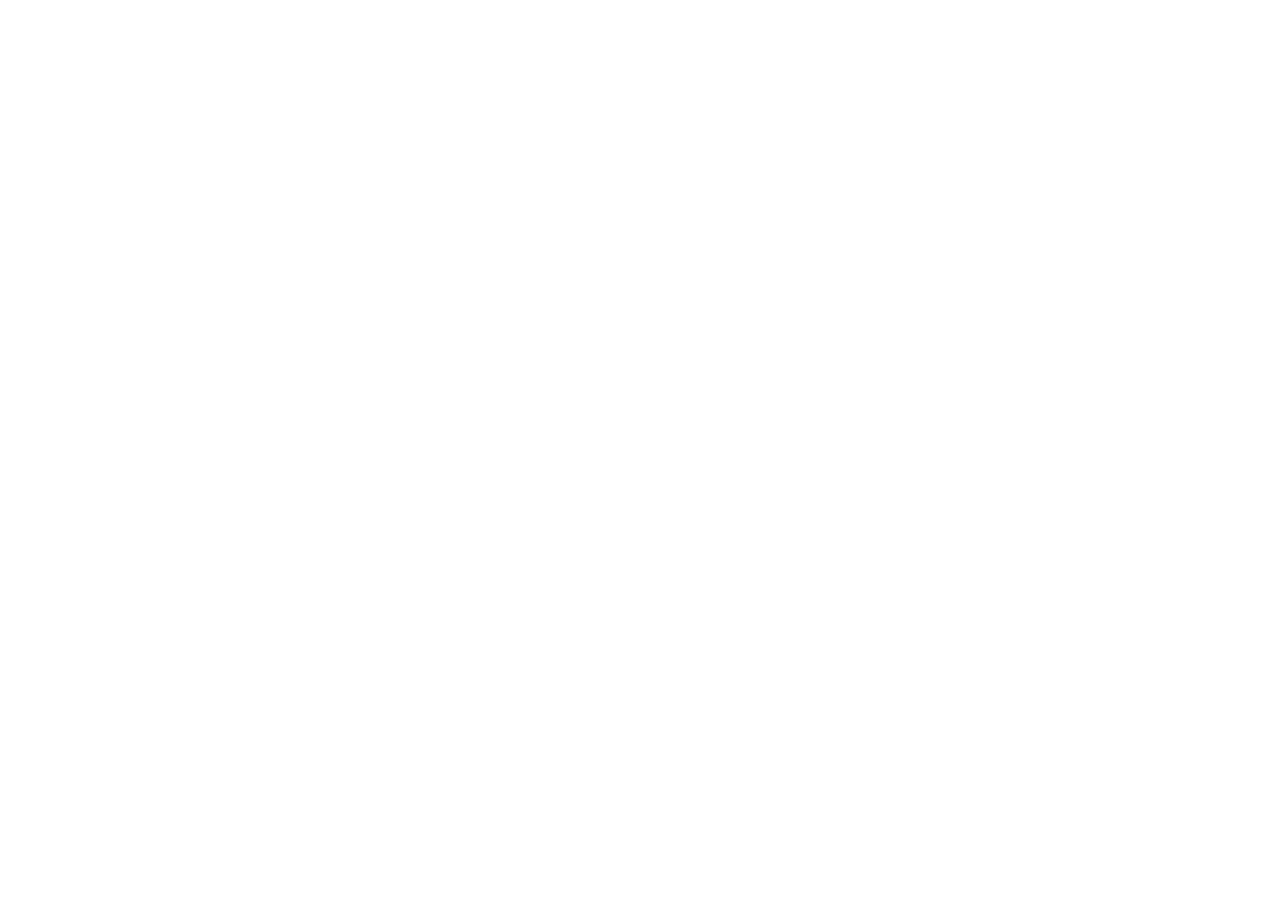
==== index.html @ 2db1eee1 "index" ====
<!DOCTYPE html>
<html lang="en">
<head>
    <meta charset="UTF-8">
    <meta name="viewport" content="width=device-width, initial-scale=1.0">
    <title>Document</title>
</head>
<body>
    
</body>
</html>
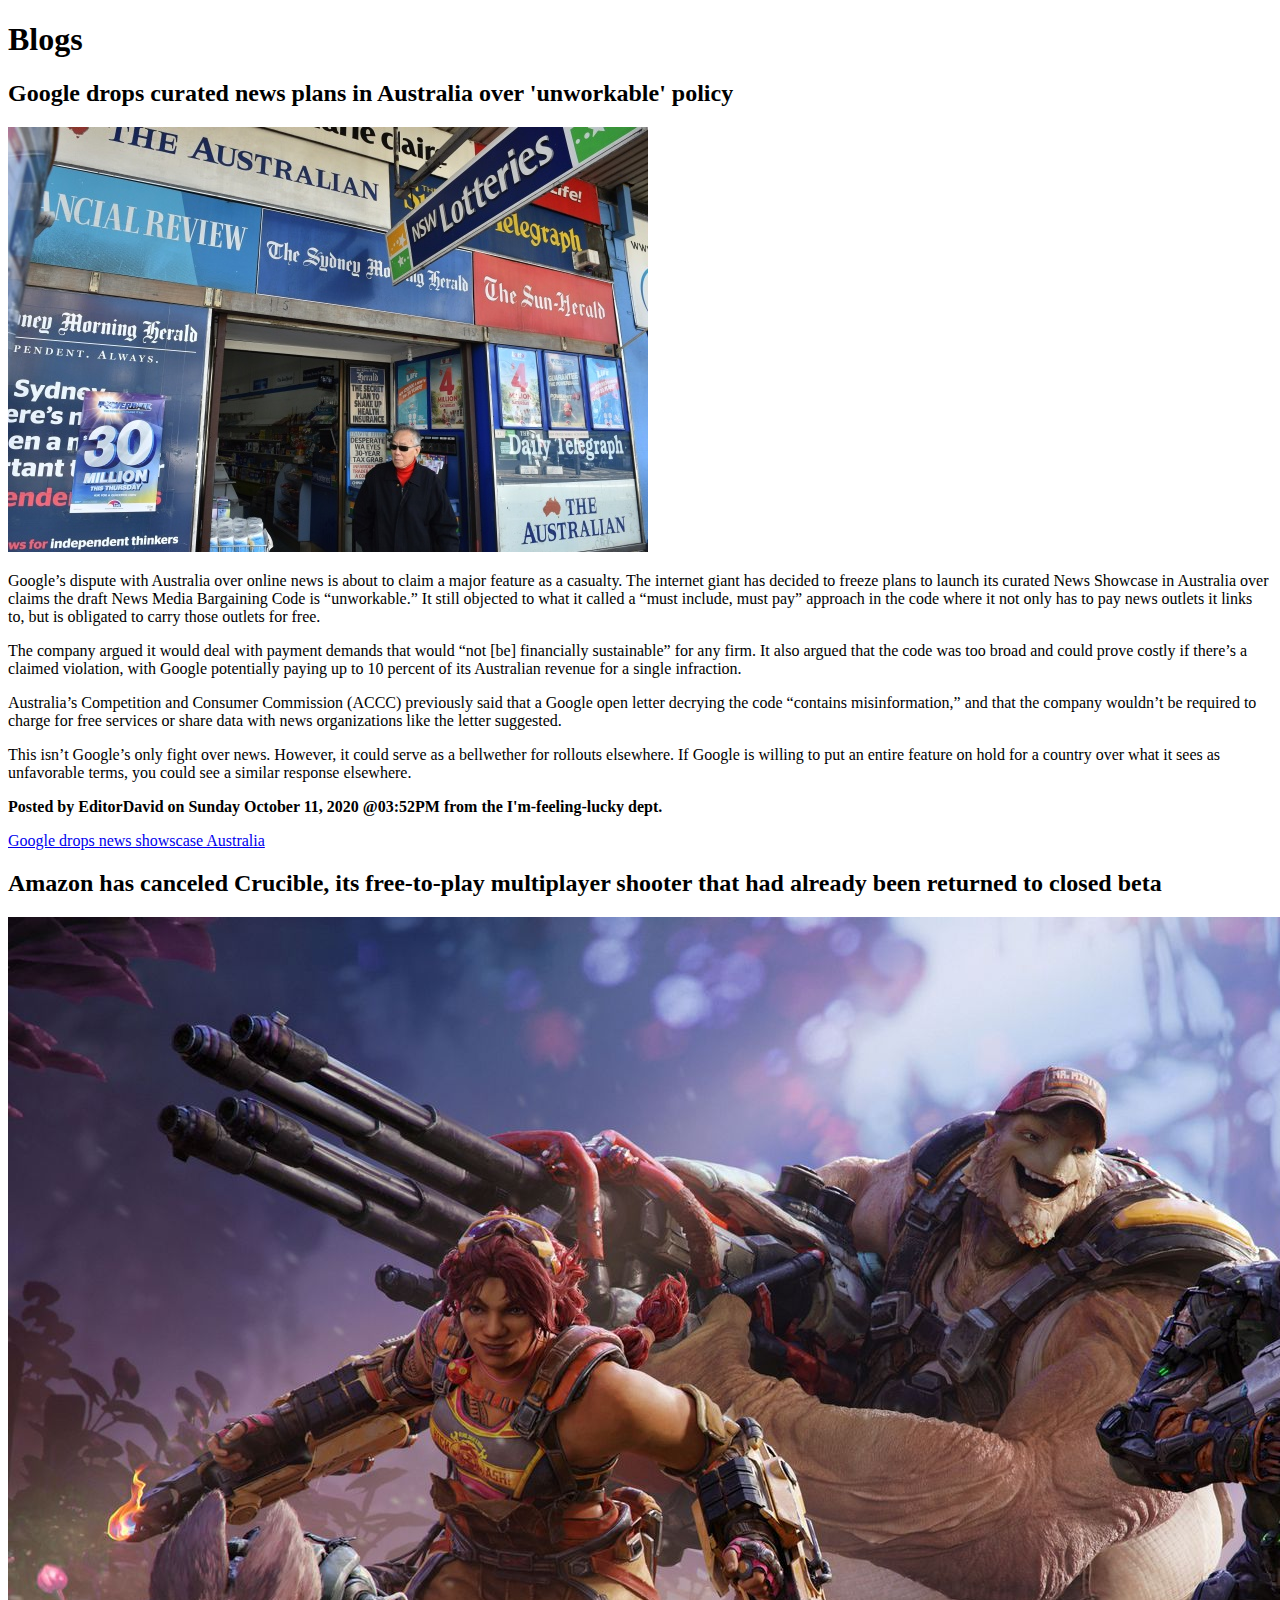
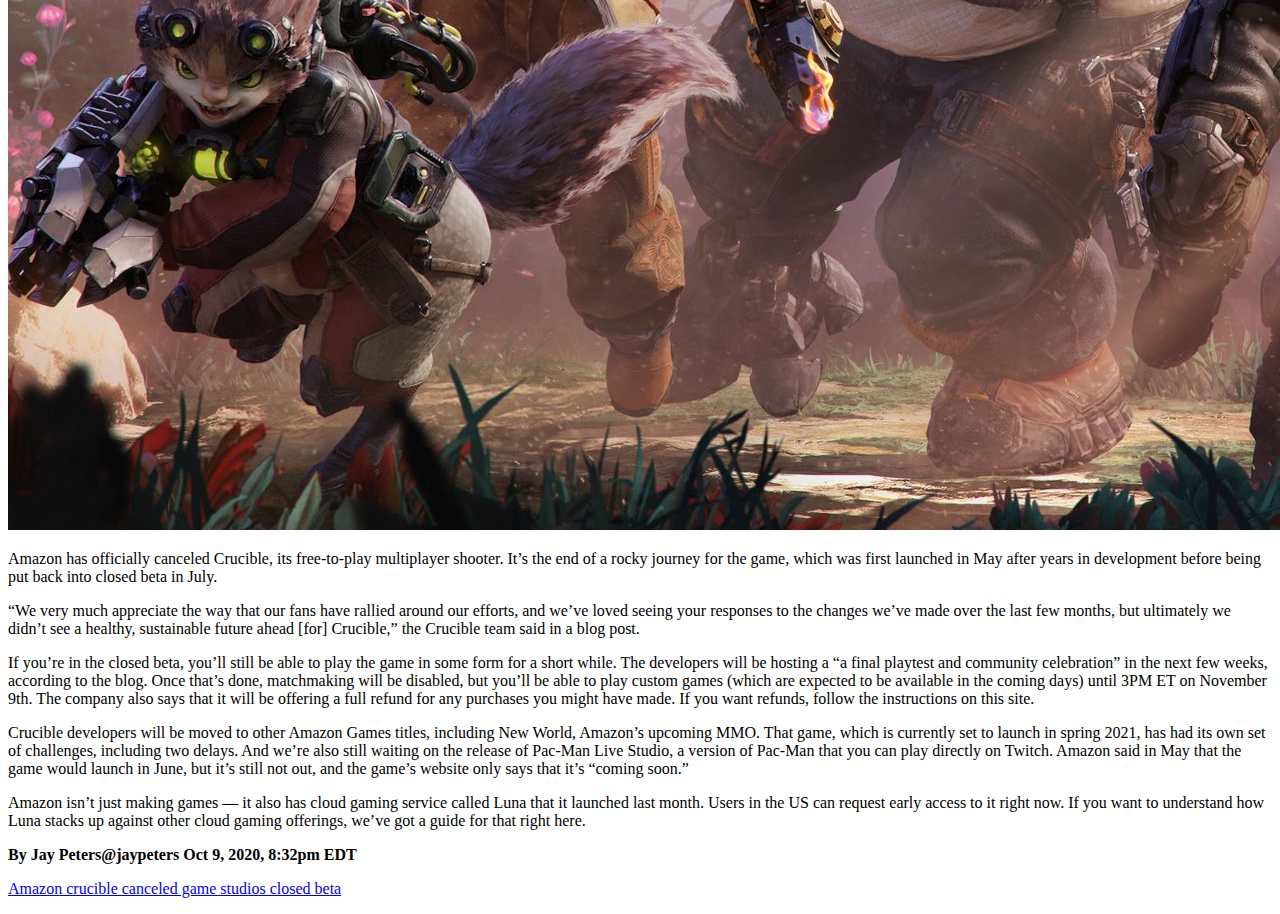
==== commit 6f2bc500: "Updated html and blog" ====
--- a/index.html
+++ b/index.html
@@ -3,9 +3,32 @@
 <head>
     <meta charset="UTF-8">
     <meta name="viewport" content="width=device-width, initial-scale=1.0">
-    <title>Document</title>
+    <title>Blogs</title>
 </head>
 <body>
-    
+    <h1 id="blog" class ="sextion-heading">Blogs</h1>
+
+    <h2>Google drops curated news plans in Australia over 'unworkable' policy</h2>
+
+    <p><img src="dims.jpg" alt="Photo"></p>
+
+    <p>Google’s dispute with Australia over online news is about to claim a major feature as a casualty. The internet giant has decided to freeze plans to launch its curated News Showcase in Australia over claims the draft News Media Bargaining Code is “unworkable.” It still objected to what it called a “must include, must pay” approach in the code where it not only has to pay news outlets it links to, but is obligated to carry those outlets for free.</p>
+    <p>The company argued it would deal with payment demands that would “not [be] financially sustainable” for any firm. It also argued that the code was too broad and could prove costly if there’s a claimed violation, with Google potentially paying up to 10 percent of its Australian revenue for a single infraction.</p>
+    <p>Australia’s Competition and Consumer Commission (ACCC) previously said that a Google open letter decrying the code “contains misinformation,” and that the company wouldn’t be required to charge for free services or share data with news organizations like the letter suggested.</p>
+    <p>This isn’t Google’s only fight over news. However, it could serve as a bellwether for rollouts elsewhere. If Google is willing to put an entire feature on hold for a country over what it sees as unfavorable terms, you could see a similar response elsewhere.</p>
+    <p><strong>Posted by EditorDavid on Sunday October 11, 2020 @03:52PM from the I'm-feeling-lucky dept.</strong></p>
+    <p><a href="https://www.engadget.com/google-drops-news-showscase-australia-181545424.html">Google drops news showscase Australia</a></p>
+
+    <h2>Amazon has canceled Crucible, its free-to-play multiplayer shooter that had already been returned to closed beta</h2>
+
+    <p><img src="amazon.jpg" alt="Photo"></p>
+
+    <p>Amazon has officially canceled Crucible, its free-to-play multiplayer shooter. It’s the end of a rocky journey for the game, which was first launched in May after years in development before being put back into closed beta in July.</p>
+    <p>“We very much appreciate the way that our fans have rallied around our efforts, and we’ve loved seeing your responses to the changes we’ve made over the last few months, but ultimately we didn’t see a healthy, sustainable future ahead [for] Crucible,” the Crucible team said in a blog post.</p>
+    <p>If you’re in the closed beta, you’ll still be able to play the game in some form for a short while. The developers will be hosting a “a final playtest and community celebration” in the next few weeks, according to the blog. Once that’s done, matchmaking will be disabled, but you’ll be able to play custom games (which are expected to be available in the coming days) until 3PM ET on November 9th. The company also says that it will be offering a full refund for any purchases you might have made. If you want refunds, follow the instructions on this site.</p>
+    <p>Crucible developers will be moved to other Amazon Games titles, including New World, Amazon’s upcoming MMO. That game, which is currently set to launch in spring 2021, has had its own set of challenges, including two delays. And we’re also still waiting on the release of Pac-Man Live Studio, a version of Pac-Man that you can play directly on Twitch. Amazon said in May that the game would launch in June, but it’s still not out, and the game’s website only says that it’s “coming soon.”</p>
+    <p>Amazon isn’t just making games — it also has cloud gaming service called Luna that it launched last month. Users in the US can request early access to it right now. If you want to understand how Luna stacks up against other cloud gaming offerings, we’ve got a guide for that right here.</p>
+    <p><strong>By Jay Peters@jaypeters  Oct 9, 2020, 8:32pm EDT</strong></p>
+    <p><a href="https://www.theverge.com/2020/10/9/21510190/amazon-crucible-canceled-game-studios-closed-beta">Amazon crucible canceled game studios closed beta</a></p>
 </body>
 </html>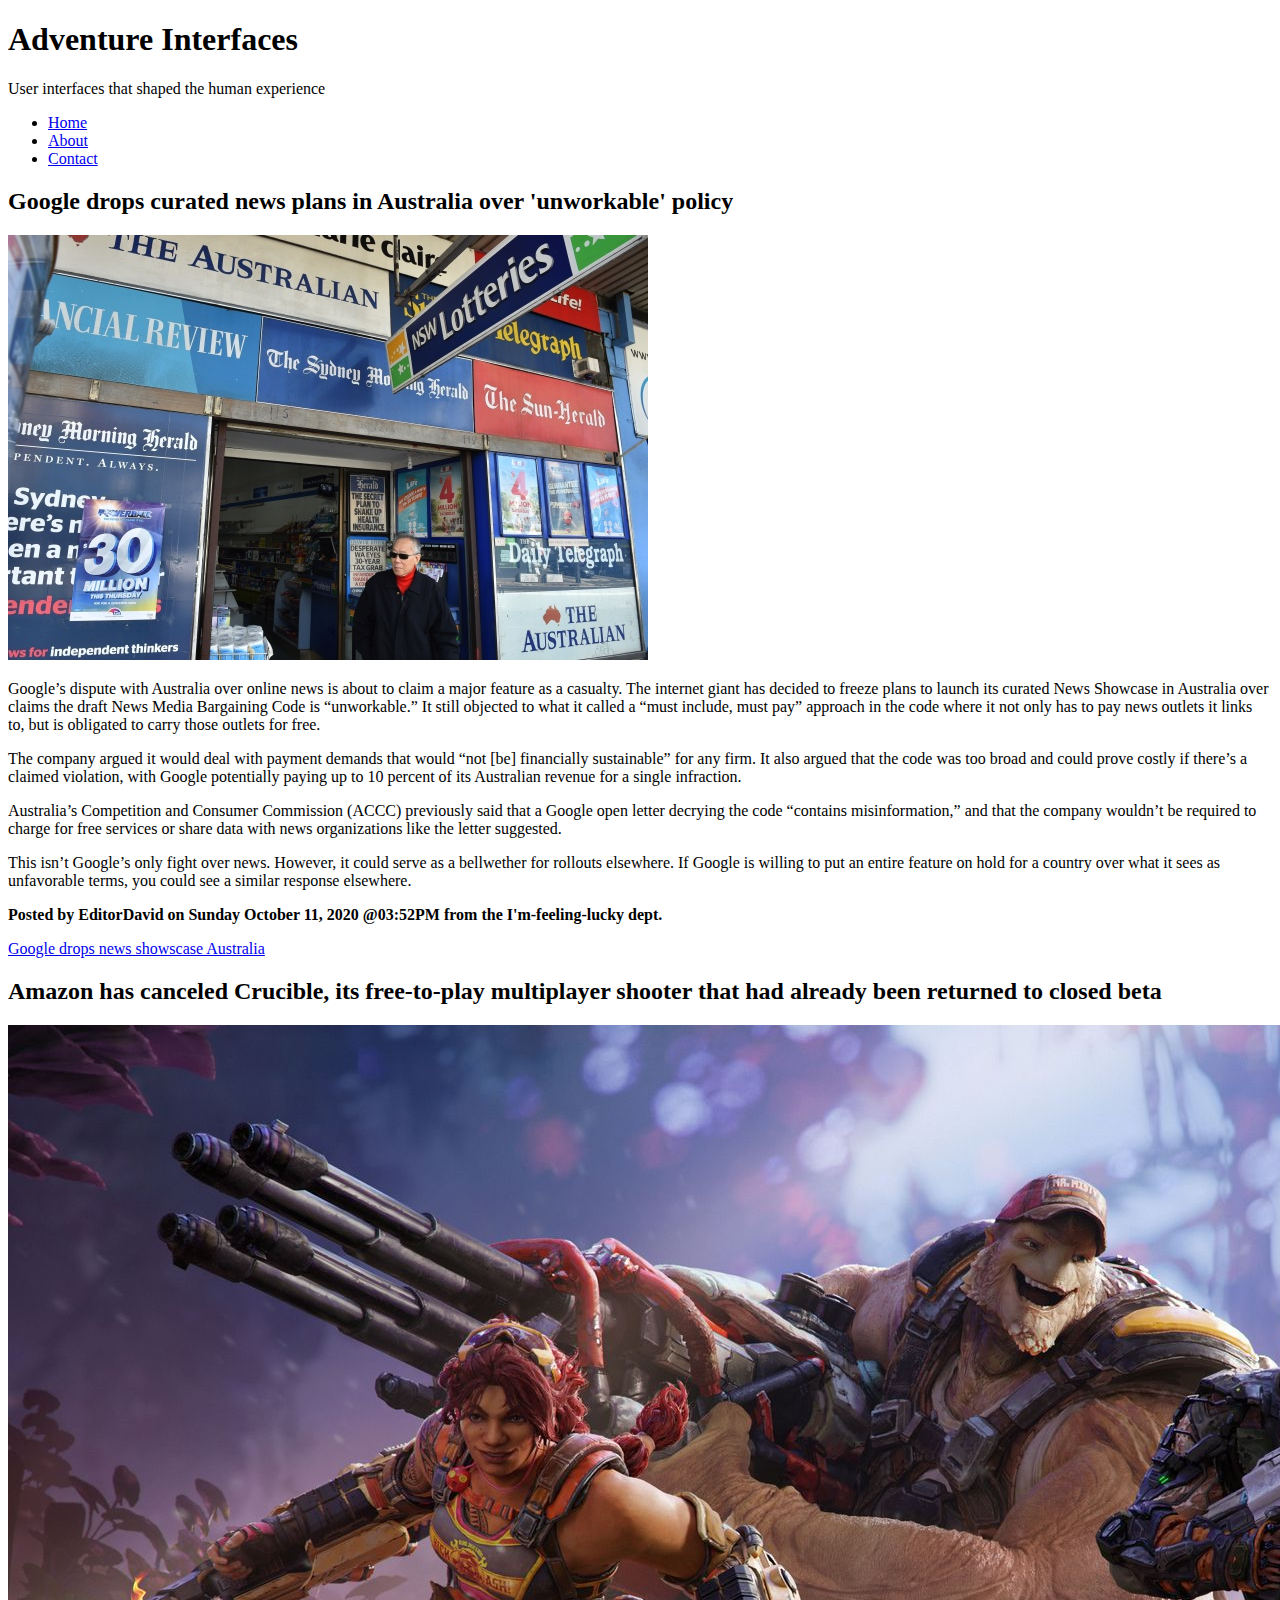
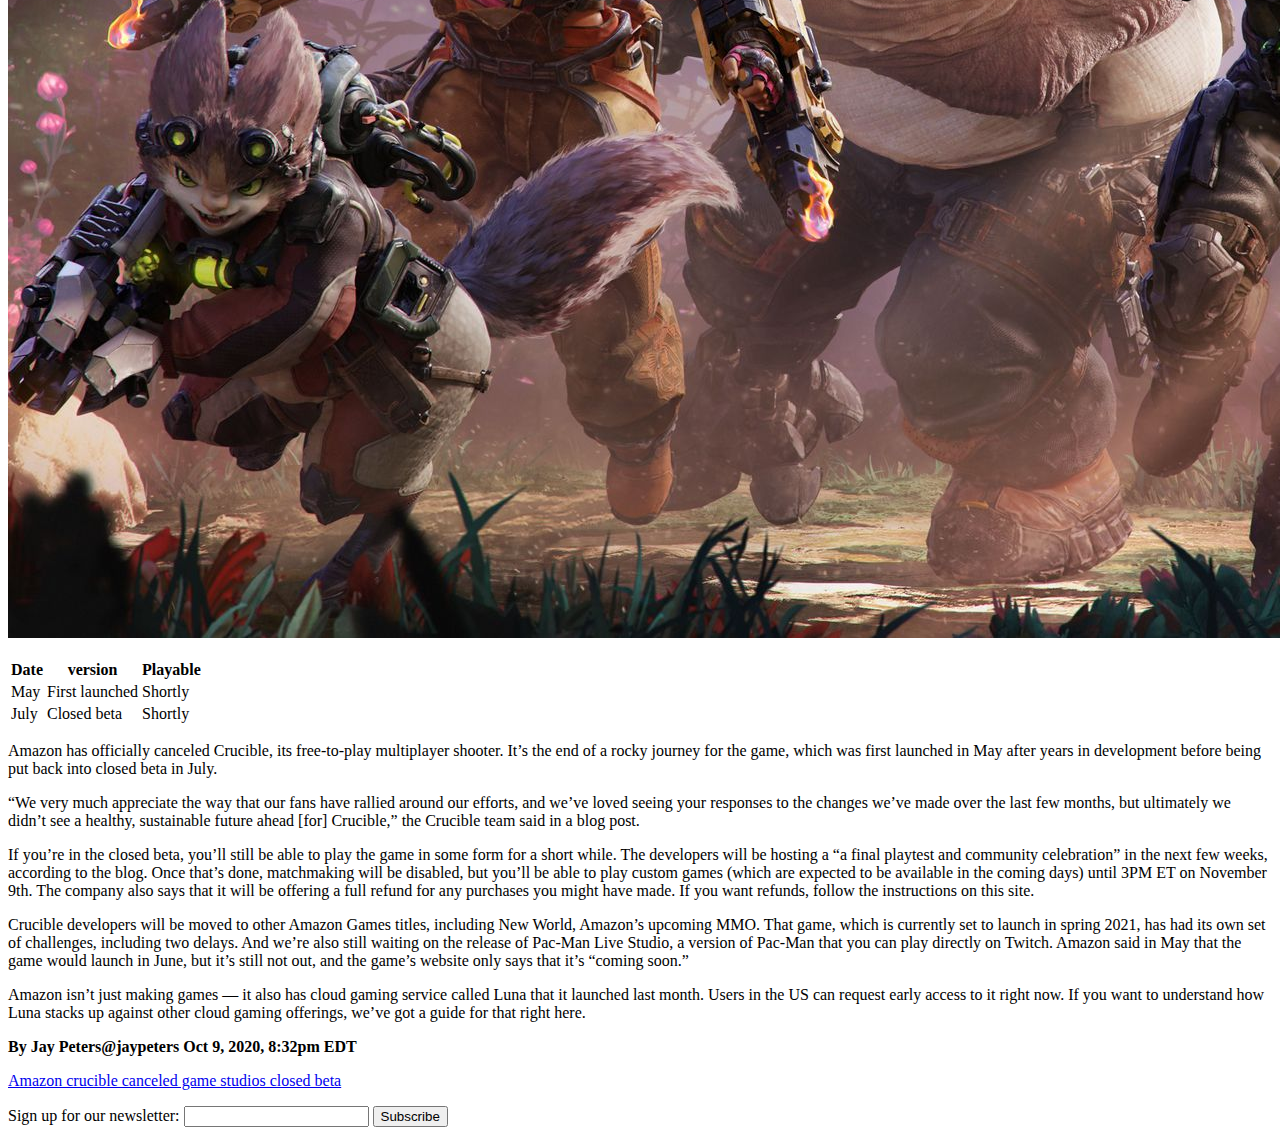
==== commit 1cfdde7a: "Updated" ====
--- a/index.html
+++ b/index.html
@@ -6,10 +6,21 @@
     <title>Blogs</title>
 </head>
 <body>
-    <h1 id="blog" class ="sextion-heading">Blogs</h1>
+    <header>
+        <h1>Adventure Interfaces</h1>
+        <p>User interfaces that shaped the human experience</p>
+        <nav>
+            <ul>
+                <li><a href="index.html">Home</a></li>
+                <li><a href="about.html">About</a></li>
+                <li><a href="contact.html">Contact</a></li>
+            </ul>
+        </nav>
+    </header>
+    <section id="blog">
 
     <h2>Google drops curated news plans in Australia over 'unworkable' policy</h2>
-
+    <artical class="blog-post">
     <p><img src="dims.jpg" alt="Photo"></p>
 
     <p>Google’s dispute with Australia over online news is about to claim a major feature as a casualty. The internet giant has decided to freeze plans to launch its curated News Showcase in Australia over claims the draft News Media Bargaining Code is “unworkable.” It still objected to what it called a “must include, must pay” approach in the code where it not only has to pay news outlets it links to, but is obligated to carry those outlets for free.</p>
@@ -18,11 +29,27 @@
     <p>This isn’t Google’s only fight over news. However, it could serve as a bellwether for rollouts elsewhere. If Google is willing to put an entire feature on hold for a country over what it sees as unfavorable terms, you could see a similar response elsewhere.</p>
     <p><strong>Posted by EditorDavid on Sunday October 11, 2020 @03:52PM from the I'm-feeling-lucky dept.</strong></p>
     <p><a href="https://www.engadget.com/google-drops-news-showscase-australia-181545424.html">Google drops news showscase Australia</a></p>
-
+</artical>
     <h2>Amazon has canceled Crucible, its free-to-play multiplayer shooter that had already been returned to closed beta</h2>
-
+    <artical class="blog-post">
     <p><img src="amazon.jpg" alt="Photo"></p>
-
+    <table>
+        <tr>
+            <th>Date</th>
+            <th>version</th>
+            <th>Playable</th>
+        </tr>
+        <tr>
+            <td>May</td>
+            <td>First launched</td>
+            <td>Shortly</td>
+        </tr> 
+        <tr>
+            <td>July</td>
+            <td>Closed beta</td>
+            <td>Shortly</td>
+        </tr> 
+      </table>
     <p>Amazon has officially canceled Crucible, its free-to-play multiplayer shooter. It’s the end of a rocky journey for the game, which was first launched in May after years in development before being put back into closed beta in July.</p>
     <p>“We very much appreciate the way that our fans have rallied around our efforts, and we’ve loved seeing your responses to the changes we’ve made over the last few months, but ultimately we didn’t see a healthy, sustainable future ahead [for] Crucible,” the Crucible team said in a blog post.</p>
     <p>If you’re in the closed beta, you’ll still be able to play the game in some form for a short while. The developers will be hosting a “a final playtest and community celebration” in the next few weeks, according to the blog. Once that’s done, matchmaking will be disabled, but you’ll be able to play custom games (which are expected to be available in the coming days) until 3PM ET on November 9th. The company also says that it will be offering a full refund for any purchases you might have made. If you want refunds, follow the instructions on this site.</p>
@@ -30,5 +57,16 @@
     <p>Amazon isn’t just making games — it also has cloud gaming service called Luna that it launched last month. Users in the US can request early access to it right now. If you want to understand how Luna stacks up against other cloud gaming offerings, we’ve got a guide for that right here.</p>
     <p><strong>By Jay Peters@jaypeters  Oct 9, 2020, 8:32pm EDT</strong></p>
     <p><a href="https://www.theverge.com/2020/10/9/21510190/amazon-crucible-canceled-game-studios-closed-beta">Amazon crucible canceled game studios closed beta</a></p>
+    
+</artical>
+</section>
+<section>
+    <form>
+        <label>Sign up for our newsletter:
+            <input type="text">
+        </label>
+        <button>Subscribe</button>
+    </form>
+</section>
 </body>
 </html>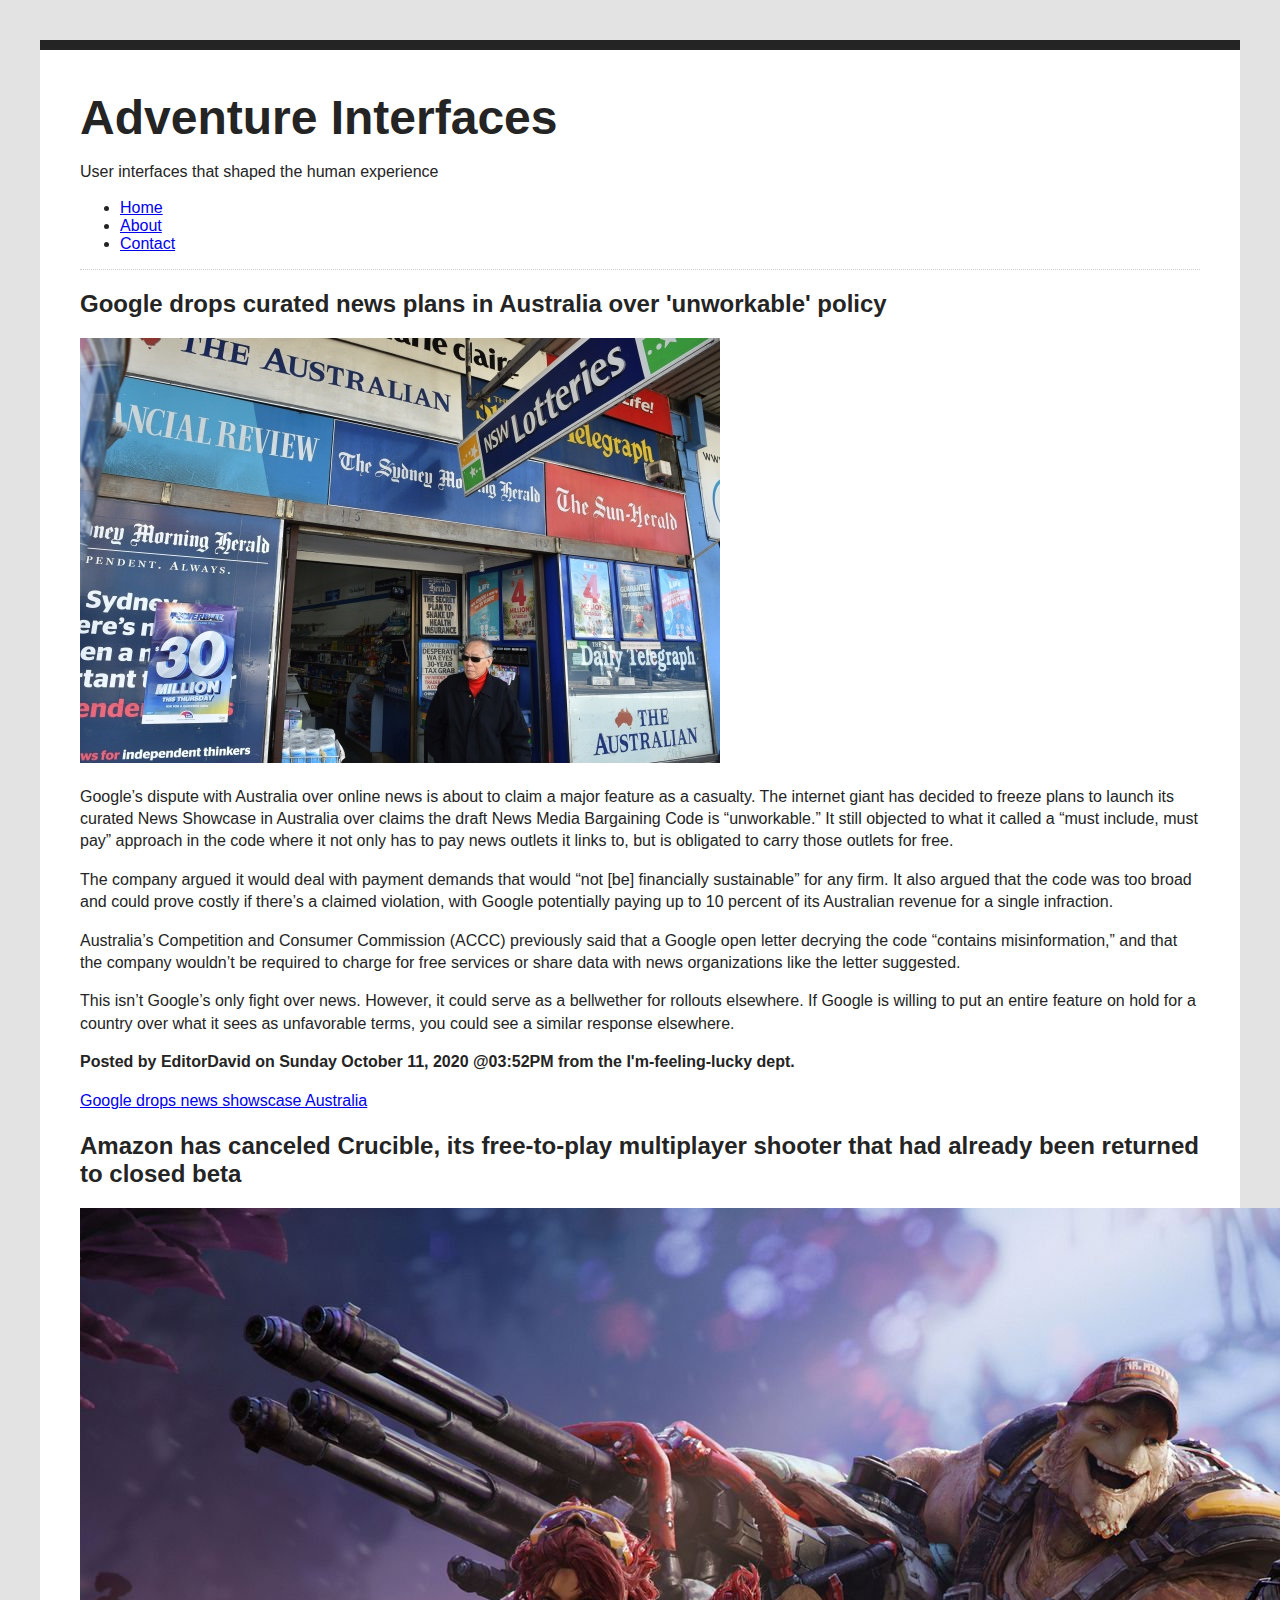
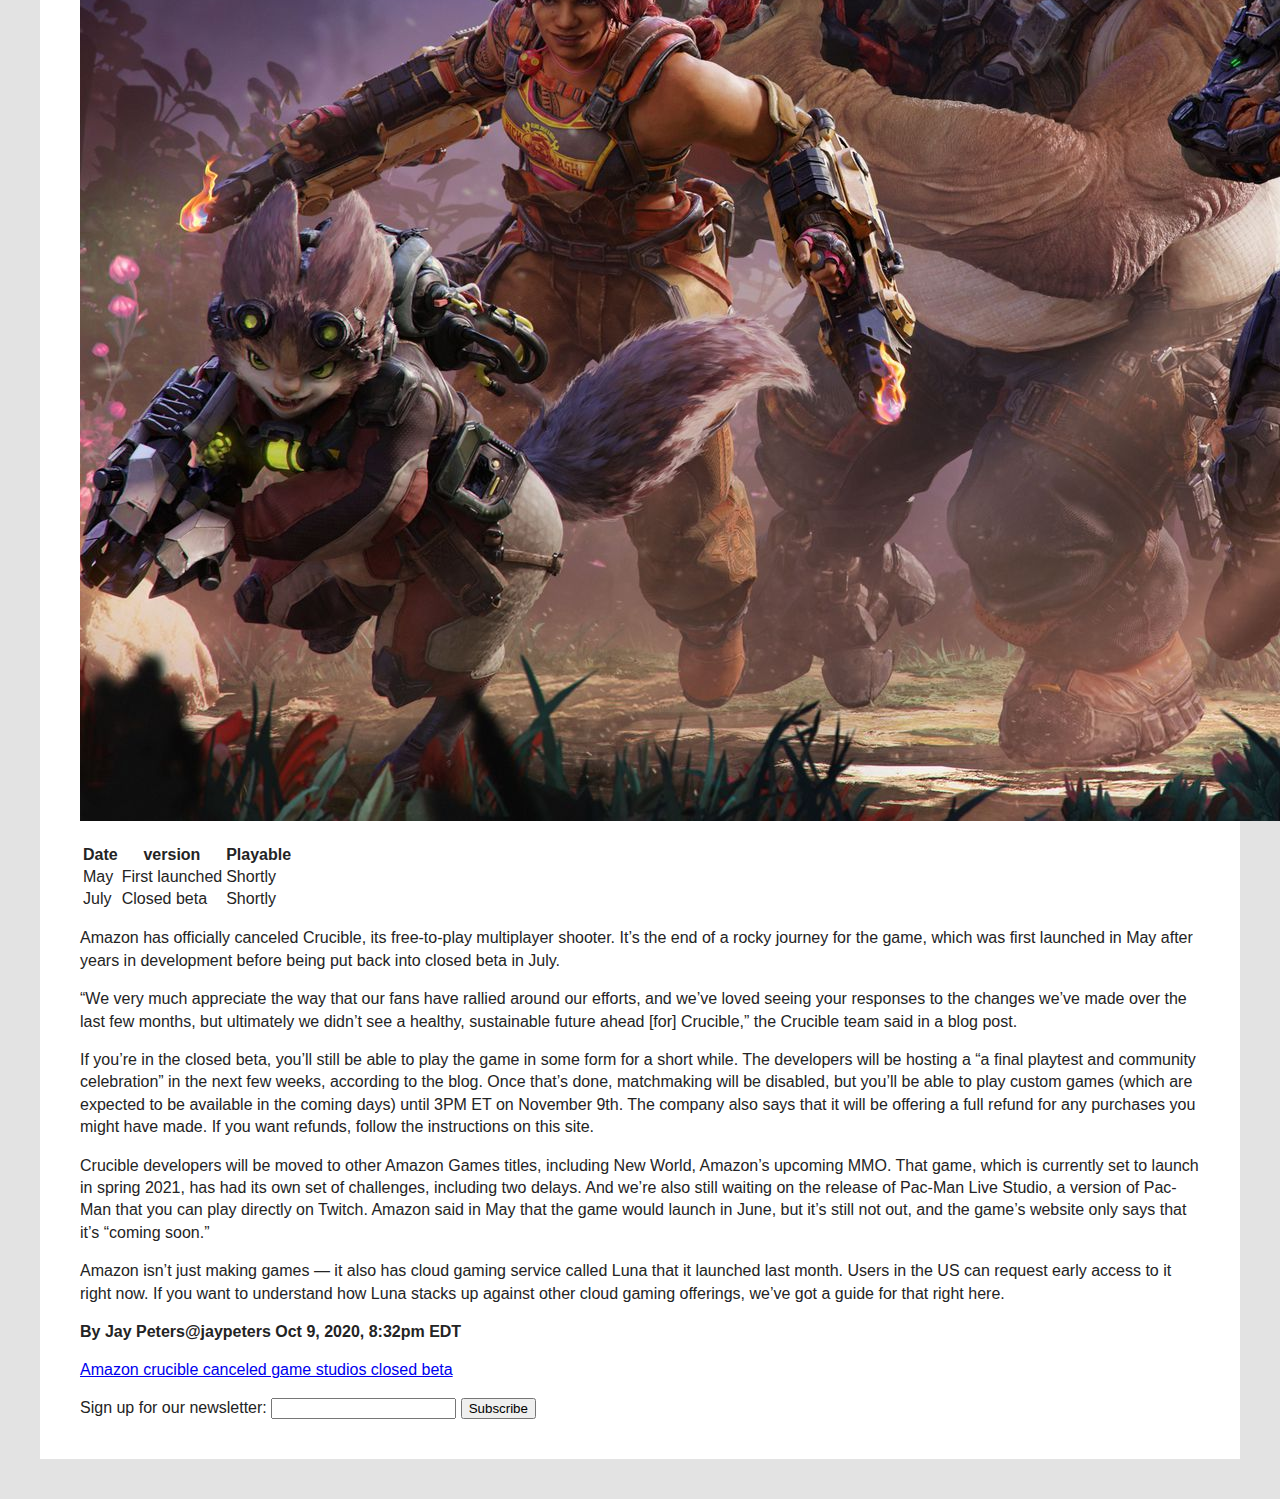
==== commit e0380258: "." ====
--- a/index.html
+++ b/index.html
@@ -3,6 +3,7 @@
 <head>
     <meta charset="UTF-8">
     <meta name="viewport" content="width=device-width, initial-scale=1.0">
+    <link rel="stylesheet" href="style.css">
     <title>Blogs</title>
 </head>
 <body>
--- a/style.css
+++ b/style.css
@@ -0,0 +1,33 @@
+html{
+    background: #e3e3e3;
+}
+
+body{
+    font-family: Arial, Helvetica, sans-serif;
+    margin: 40px;
+    padding: 40px;
+    color: #242424;
+    border-top: 10px solid #242424;
+    background: #fff;
+}
+
+h1{
+    font-size: 3em;
+    margin: 0;
+}
+
+p{
+    line-height : 1.4em;
+}
+
+#blog{
+    border-top: 1px dotted #ccc;
+}
+
+.blog-post {
+    border-bottom : 1px dotted #ccc;
+}
+
+article{
+    border-bottom : 1px dotted #000;
+}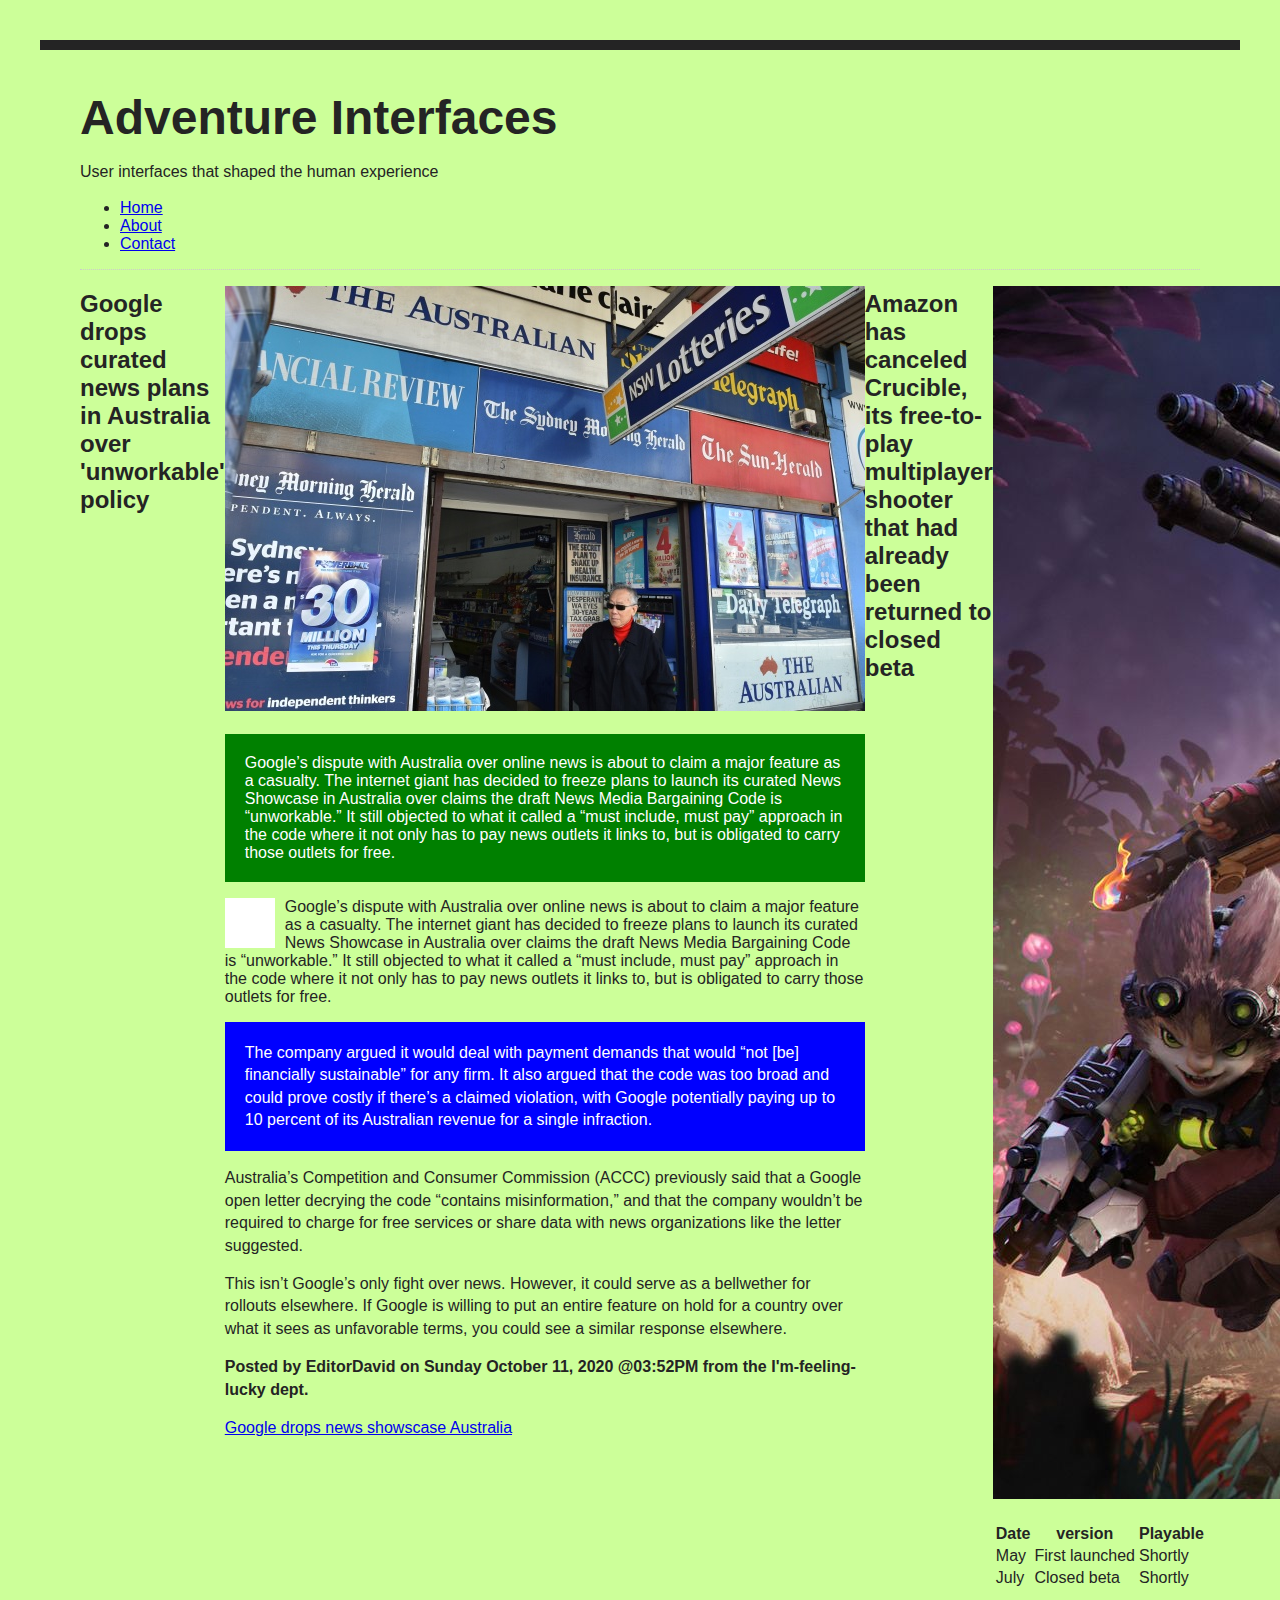
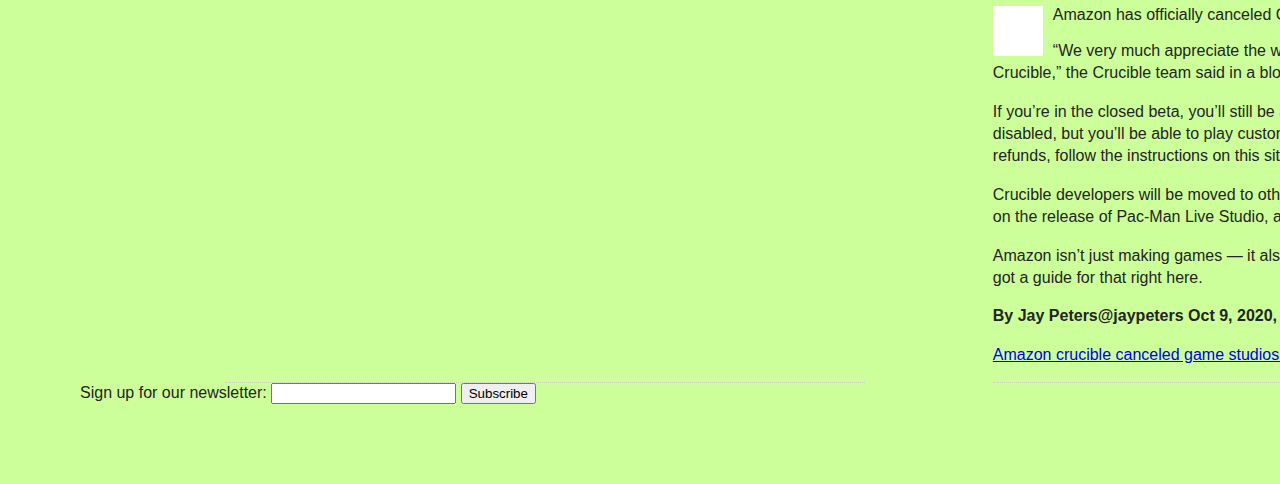
==== commit 6a25f1f3: "." ====
--- a/index.html
+++ b/index.html
@@ -23,9 +23,12 @@
     <h2>Google drops curated news plans in Australia over 'unworkable' policy</h2>
     <artical class="blog-post">
     <p><img src="dims.jpg" alt="Photo"></p>
+    <div class ="sticky">
+        Google’s dispute with Australia over online news is about to claim a major feature as a casualty. The internet giant has decided to freeze plans to launch its curated News Showcase in Australia over claims the draft News Media Bargaining Code is “unworkable.” It still objected to what it called a “must include, must pay” approach in the code where it not only has to pay news outlets it links to, but is obligated to carry those outlets for free.
+    </div>
 
-    <p>Google’s dispute with Australia over online news is about to claim a major feature as a casualty. The internet giant has decided to freeze plans to launch its curated News Showcase in Australia over claims the draft News Media Bargaining Code is “unworkable.” It still objected to what it called a “must include, must pay” approach in the code where it not only has to pay news outlets it links to, but is obligated to carry those outlets for free.</p>
-    <p>The company argued it would deal with payment demands that would “not [be] financially sustainable” for any firm. It also argued that the code was too broad and could prove costly if there’s a claimed violation, with Google potentially paying up to 10 percent of its Australian revenue for a single infraction.</p>
+    <p><div class="img-container"></div>Google’s dispute with Australia over online news is about to claim a major feature as a casualty. The internet giant has decided to freeze plans to launch its curated News Showcase in Australia over claims the draft News Media Bargaining Code is “unworkable.” It still objected to what it called a “must include, must pay” approach in the code where it not only has to pay news outlets it links to, but is obligated to carry those outlets for free.</p>
+    <p class="position-demo">The company argued it would deal with payment demands that would “not [be] financially sustainable” for any firm. It also argued that the code was too broad and could prove costly if there’s a claimed violation, with Google potentially paying up to 10 percent of its Australian revenue for a single infraction.</p>
     <p>Australia’s Competition and Consumer Commission (ACCC) previously said that a Google open letter decrying the code “contains misinformation,” and that the company wouldn’t be required to charge for free services or share data with news organizations like the letter suggested.</p>
     <p>This isn’t Google’s only fight over news. However, it could serve as a bellwether for rollouts elsewhere. If Google is willing to put an entire feature on hold for a country over what it sees as unfavorable terms, you could see a similar response elsewhere.</p>
     <p><strong>Posted by EditorDavid on Sunday October 11, 2020 @03:52PM from the I'm-feeling-lucky dept.</strong></p>
@@ -51,7 +54,7 @@
             <td>Shortly</td>
         </tr> 
       </table>
-    <p>Amazon has officially canceled Crucible, its free-to-play multiplayer shooter. It’s the end of a rocky journey for the game, which was first launched in May after years in development before being put back into closed beta in July.</p>
+    <p><div class="img-container"></div>Amazon has officially canceled Crucible, its free-to-play multiplayer shooter. It’s the end of a rocky journey for the game, which was first launched in May after years in development before being put back into closed beta in July.</p>
     <p>“We very much appreciate the way that our fans have rallied around our efforts, and we’ve loved seeing your responses to the changes we’ve made over the last few months, but ultimately we didn’t see a healthy, sustainable future ahead [for] Crucible,” the Crucible team said in a blog post.</p>
     <p>If you’re in the closed beta, you’ll still be able to play the game in some form for a short while. The developers will be hosting a “a final playtest and community celebration” in the next few weeks, according to the blog. Once that’s done, matchmaking will be disabled, but you’ll be able to play custom games (which are expected to be available in the coming days) until 3PM ET on November 9th. The company also says that it will be offering a full refund for any purchases you might have made. If you want refunds, follow the instructions on this site.</p>
     <p>Crucible developers will be moved to other Amazon Games titles, including New World, Amazon’s upcoming MMO. That game, which is currently set to launch in spring 2021, has had its own set of challenges, including two delays. And we’re also still waiting on the release of Pac-Man Live Studio, a version of Pac-Man that you can play directly on Twitch. Amazon said in May that the game would launch in June, but it’s still not out, and the game’s website only says that it’s “coming soon.”</p>
--- a/style.css
+++ b/style.css
@@ -1,5 +1,5 @@
 html{
-    background: #e3e3e3;
+    background: #ccff99;
 }
 
 body{
@@ -8,7 +8,6 @@
     padding: 40px;
     color: #242424;
     border-top: 10px solid #242424;
-    background: #fff;
 }
 
 h1{
@@ -30,4 +29,32 @@
 
 article{
     border-bottom : 1px dotted #000;
+    padding: 20px;
+    margin: 20px
+}
+
+section {
+    display: flex;
+}
+
+.img-container{
+    background: white;
+    height: 50px;
+    width: 50px;
+    float: left;
+    margin-right: 10px;
+}
+.sticky, .position-demo {
+    color: white;
+    padding: 20px;
+}
+
+.sticky {
+    background: green;
+    position: sticky;
+    top: 0;
+}
+
+.position-demo{
+    background: blue;
 }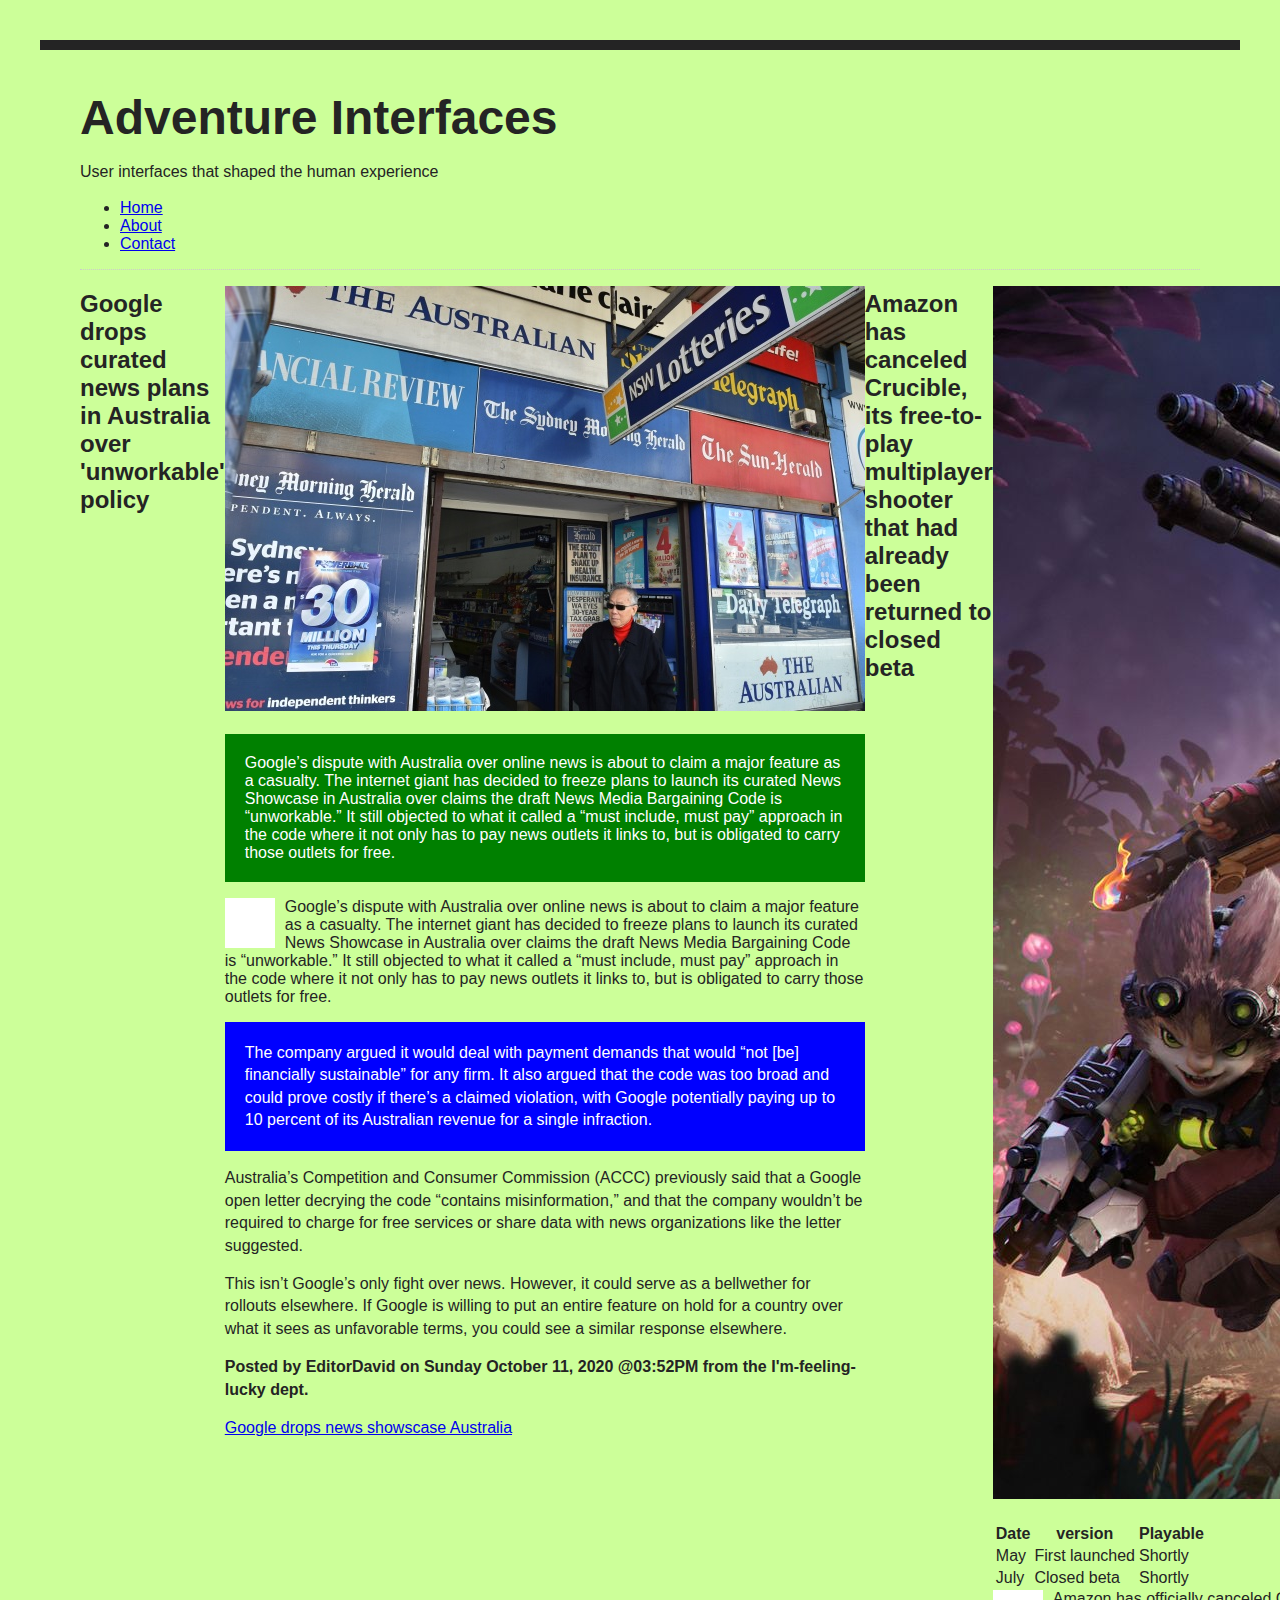
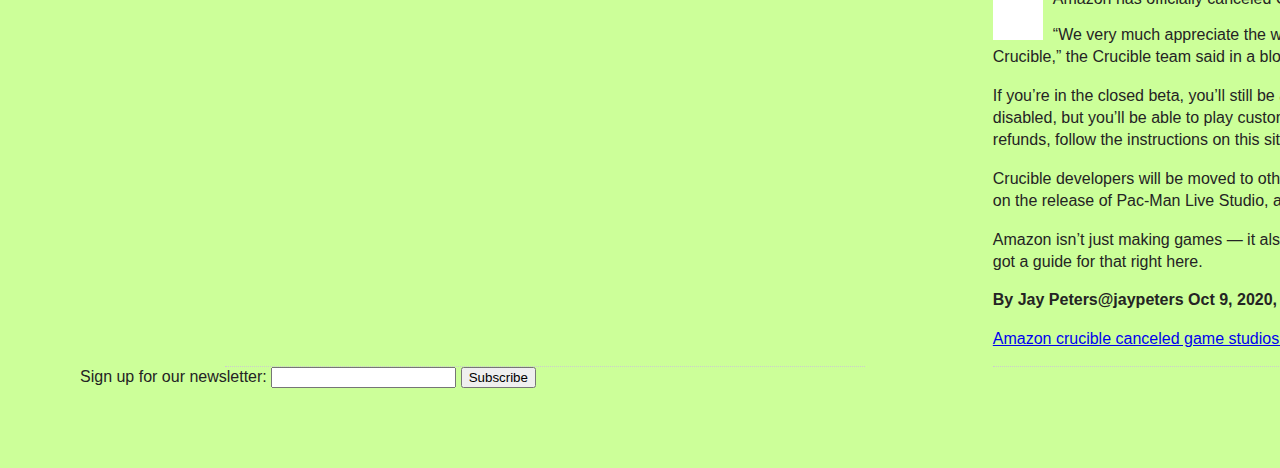
==== commit 743a688a: "s" ====
--- a/index.html
+++ b/index.html
@@ -54,7 +54,7 @@
             <td>Shortly</td>
         </tr> 
       </table>
-    <p><div class="img-container"></div>Amazon has officially canceled Crucible, its free-to-play multiplayer shooter. It’s the end of a rocky journey for the game, which was first launched in May after years in development before being put back into closed beta in July.</p>
+    <div class="img-container"></div>Amazon has officially canceled Crucible, its free-to-play multiplayer shooter. It’s the end of a rocky journey for the game, which was first launched in May after years in development before being put back into closed beta in July.
     <p>“We very much appreciate the way that our fans have rallied around our efforts, and we’ve loved seeing your responses to the changes we’ve made over the last few months, but ultimately we didn’t see a healthy, sustainable future ahead [for] Crucible,” the Crucible team said in a blog post.</p>
     <p>If you’re in the closed beta, you’ll still be able to play the game in some form for a short while. The developers will be hosting a “a final playtest and community celebration” in the next few weeks, according to the blog. Once that’s done, matchmaking will be disabled, but you’ll be able to play custom games (which are expected to be available in the coming days) until 3PM ET on November 9th. The company also says that it will be offering a full refund for any purchases you might have made. If you want refunds, follow the instructions on this site.</p>
     <p>Crucible developers will be moved to other Amazon Games titles, including New World, Amazon’s upcoming MMO. That game, which is currently set to launch in spring 2021, has had its own set of challenges, including two delays. And we’re also still waiting on the release of Pac-Man Live Studio, a version of Pac-Man that you can play directly on Twitch. Amazon said in May that the game would launch in June, but it’s still not out, and the game’s website only says that it’s “coming soon.”</p>
--- a/style.css
+++ b/style.css
@@ -57,4 +57,10 @@
 
 .position-demo{
     background: blue;
+}
+
+@media (max-width: 600px) {
+    #blog {
+        background: red;
+    }
 }